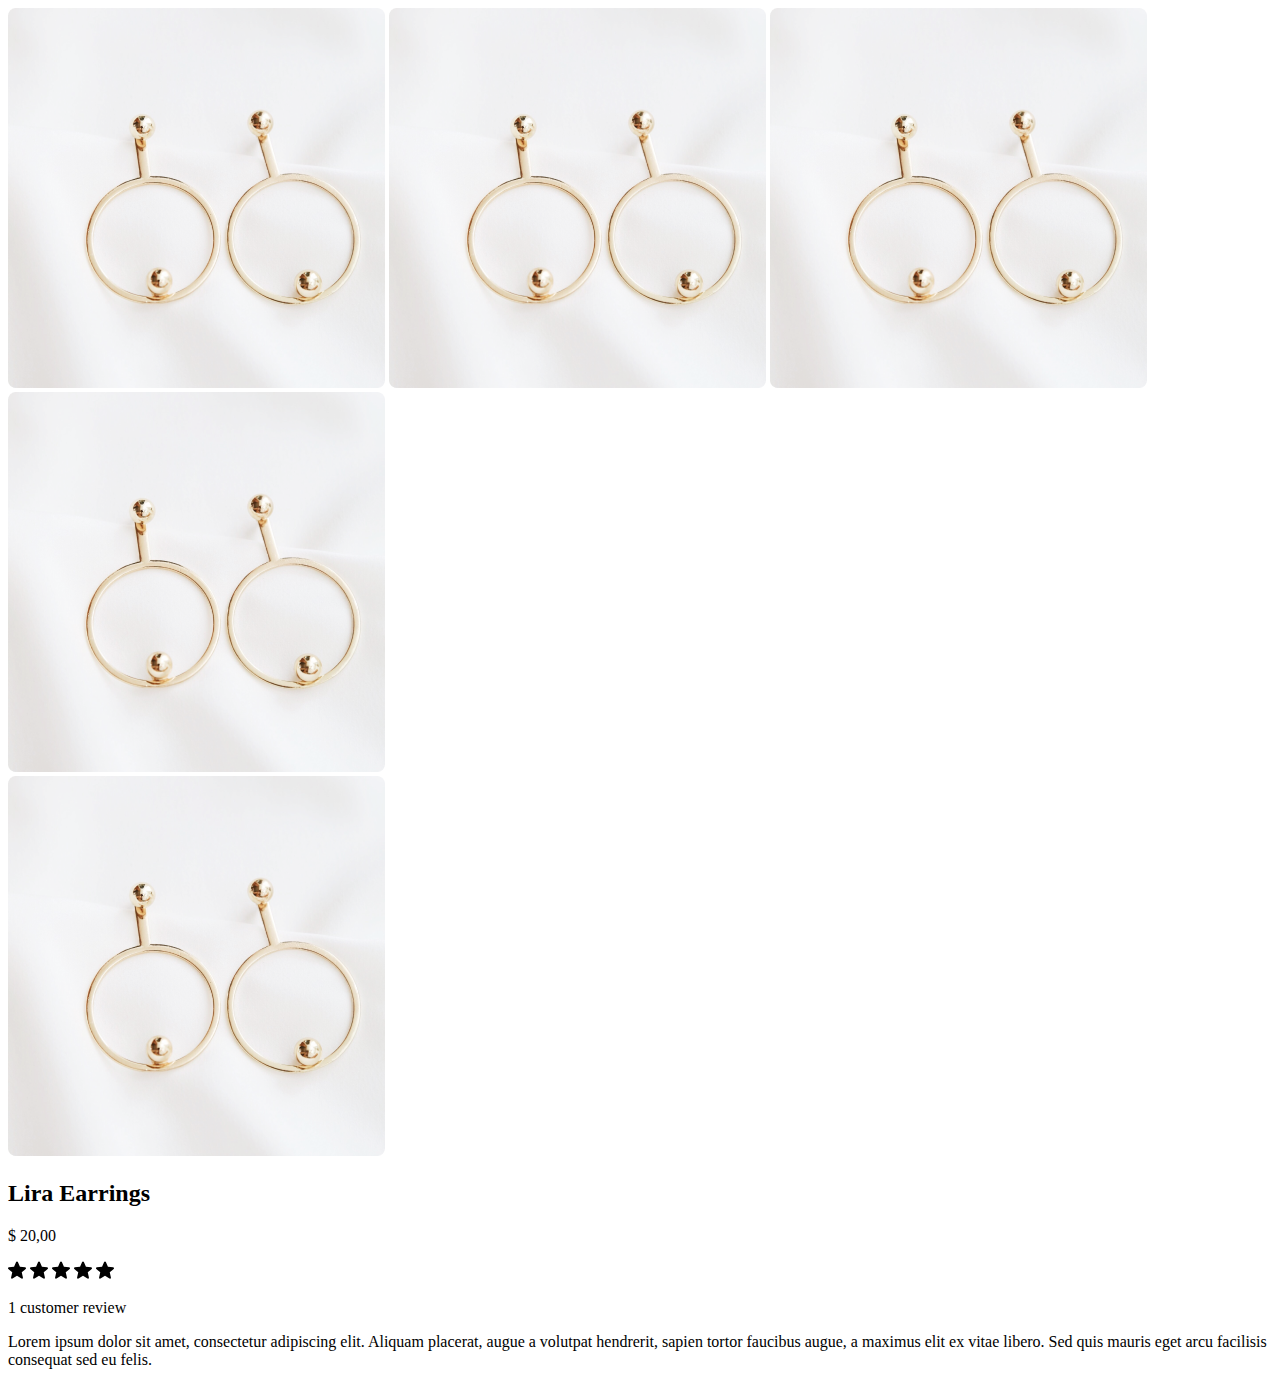
==== grid.html @ 883b66ac "hero" ====
<!DOCTYPE html>
<html lang="en">
<head>
    <meta charset="UTF-8">
    <meta name="viewport" content="width=device-width, initial-scale=1.0">
    <title>Document</title>
    <link rel="stylesheet" href="style.css">
</head>
<body>
    <div class="grid grid-cols-1 md:grid-cols-5 gap-3 overflow-x-hidden ">
        <!-- on small screen it order-2 it not working the div just becomes hidden -->
        <div class="flex flex-row justify-between md:flex-col gap-1 md:gap-3 col-span-1 md:order-1 basis-1/2">
            <img src="images/item1.png" alt="" class="w-1/4 md:w-1/2">
            <img src="images/item1.png" alt="" class="w-1/4 md:w-1/2">
            <img src="images/item1.png" alt="" class="w-1/4 md:w-1/2">
            <img src="images/item1.png" alt="" class=" hidden md:block w-1/4 md:w-1/2">
        </div>

        <div class="col-span-2 order-1 md:order-2">
            <img src="/images/item1.png" alt="" class="w-full h-full">
        </div>

        <div class="order-3 col-span-2">
            <h2>Lira Earrings</h2>
            <p class="text-dessert">$ 20,00</p>
    
            <div class="flex gap-2">
                <div class="flex">
                    <img src="images/fullstar.svg" alt="" class="w-5">
                    <img src="images/fullstar.svg" alt="" class="w-5">
                    <img src="images/fullstar.svg" alt="" class="w-5">
                    <img src="images/fullstar.svg" alt="" class="w-5">
                    <img src="images/fullstar.svg" alt="" class="w-5">
                </div>

                <p>1 customer review</p>
            </div>

            <p>Lorem ipsum dolor sit amet, consectetur adipiscing elit. Aliquam 
                placerat, augue a volutpat hendrerit, sapien tortor faucibus 
                augue, a maximus elit ex vitae libero. Sed quis mauris eget arcu 
                facilisis consequat sed eu felis. 
            </p>
        
        </div>
    </div>
</body>
</html>
---- style.css ----
@tailwind base;

@tailwind components;

@tailwind utilities;

@font-face {
    font-family: 'Allerta';
    src: url('/Allerta_Stencil/AllertaStencil-Regular.ttf');
}
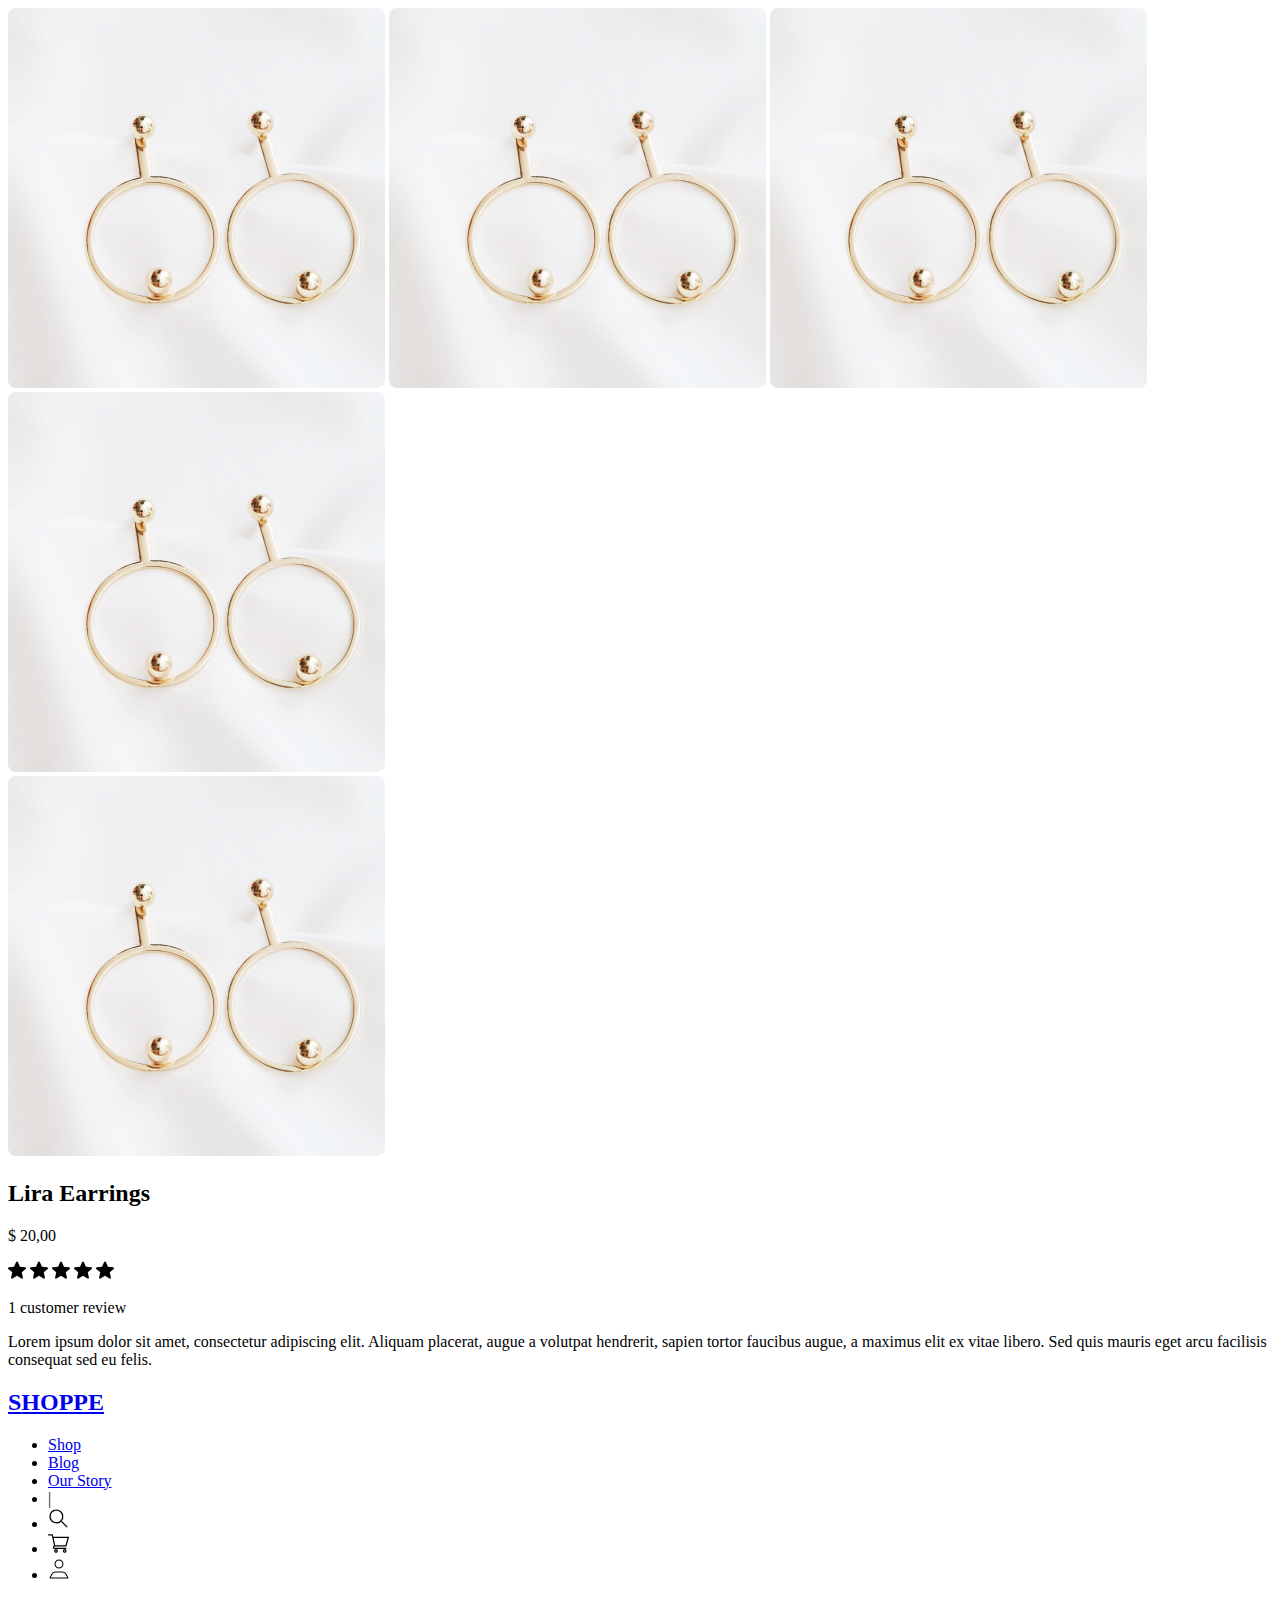
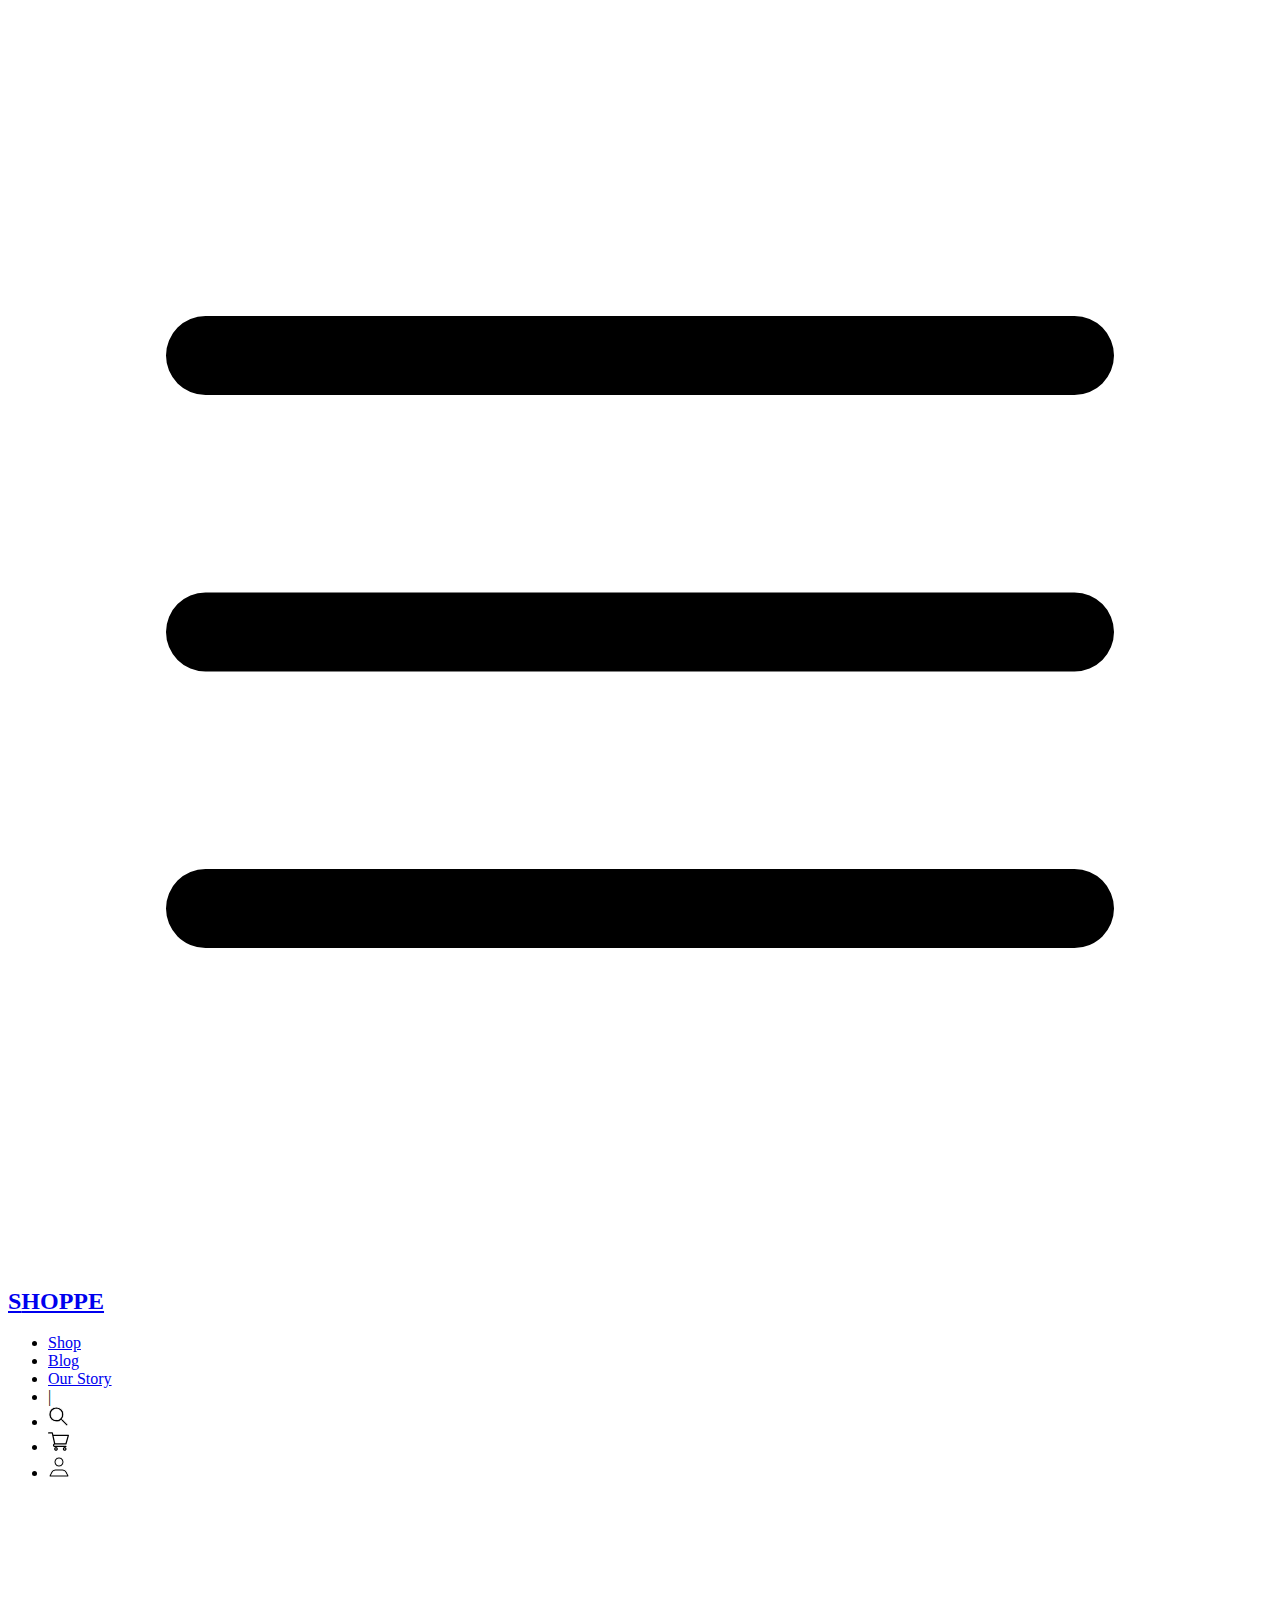
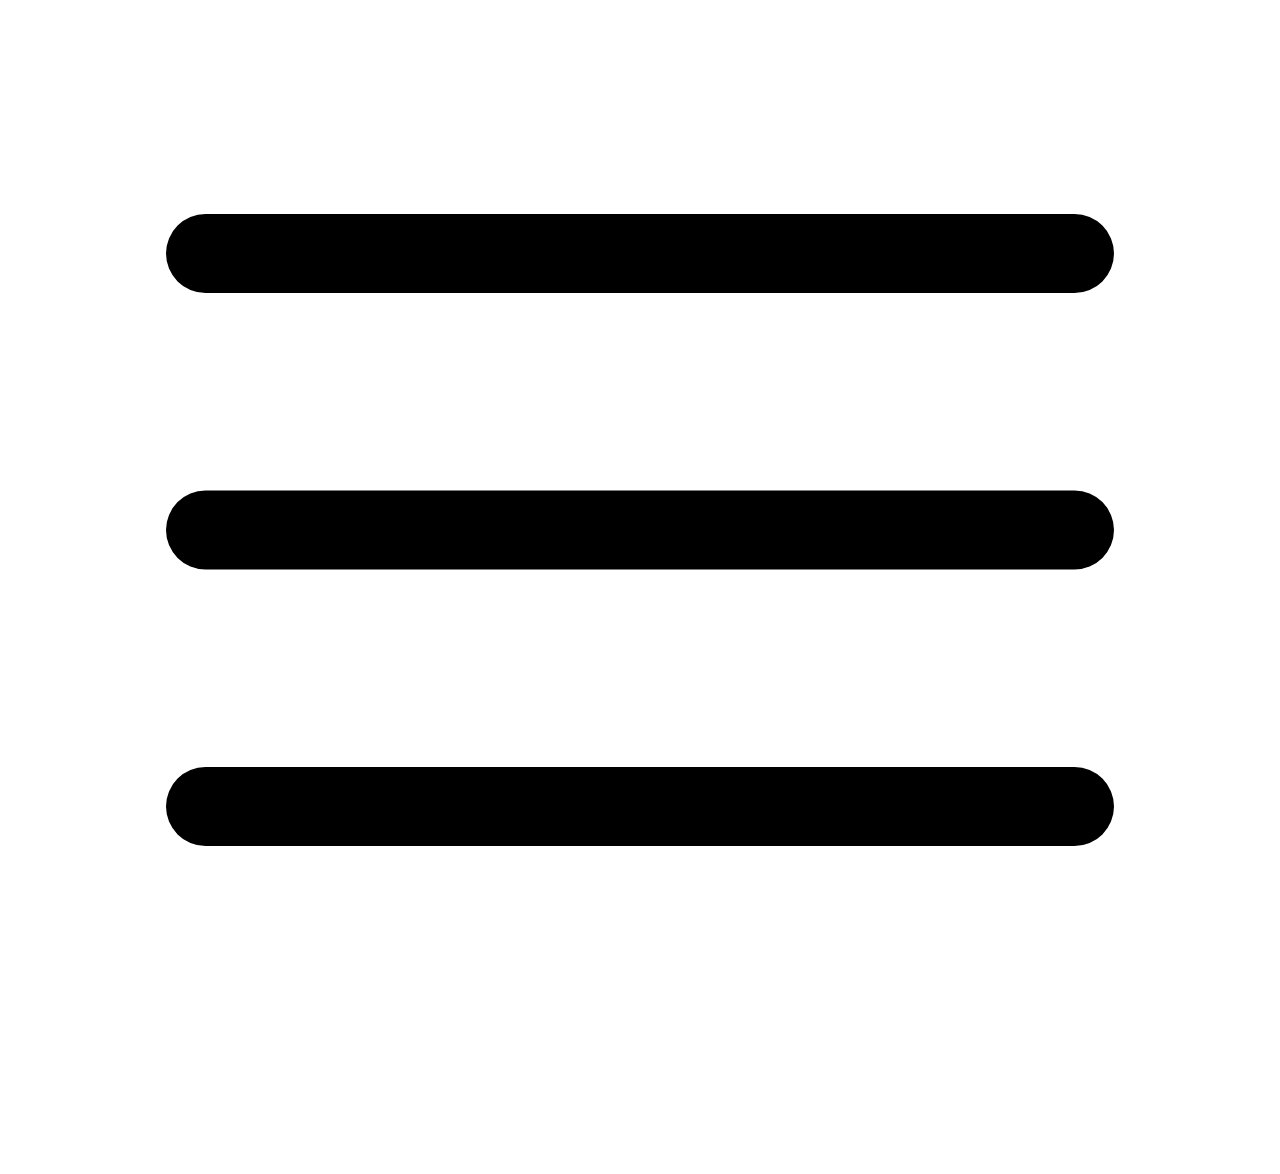
==== commit daf84709: "updated" ====
--- a/grid.html
+++ b/grid.html
@@ -44,5 +44,63 @@
         
         </div>
     </div>
+
+
+
+
+
+
+    <nav class="flex justify-center md:justify-between items-center px-6 py-4">
+        <h2 class="font-Allerta text-3xl basis-1/2 self-end md:basis-0">
+            <a href="/" class="text-dessert">
+                <span class="text-dessert">S</span>HOPPE
+            </a>
+        </h2>
+    
+        <ul class="md:flex items-center gap-10 hidden">
+            <li><a href="shop2.html" class="text-black hover:text-dessert">Shop</a></li>
+            <li><a href="#" class="text-black hover:text-dessert">Blog</a></li>
+            <li><a href="#" class="text-black hover:text-dessert">Our Story</a></li>
+            <li><span class="text-gray-300">|</span></li>
+            <li><img src="images/search.svg" alt="Search"></li>
+            <li><img src="images/cart.svg" alt="Shopping Cart"></li>
+            <li><img src="images/account.svg" alt="Account"></li>
+        </ul>
+    
+        <div class="md:hidden justify-self-end basis-1/2">
+            <svg xmlns="http://www.w3.org/2000/svg" aria-label="Menu" fill="none" viewBox="0 0 24 24" stroke-width="1.5" stroke="currentColor" class="size-6">
+                <path stroke-linecap="round" stroke-linejoin="round" d="M3.75 6.75h16.5M3.75 12h16.5m-16.5 5.25h16.5" />
+            </svg>
+        </div>
+    </nav>
+
+
+    <nav class="flex justify-between items-center px-6 py-4">
+        <!-- Center H2 on small screens -->
+        <h2 class="font-Allerta text-3xl text-center flex-1 md:flex-none md:text-left">
+            <a href="/" class="text-dessert">
+                <span class="text-dessert">S</span>HOPPE
+            </a>
+        </h2>
+    
+        <ul class="md:flex items-center gap-10 hidden">
+            <li><a href="shop2.html" class="text-black hover:text-dessert">Shop</a></li>
+            <li><a href="#" class="text-black hover:text-dessert">Blog</a></li>
+            <li><a href="#" class="text-black hover:text-dessert">Our Story</a></li>
+            <li><span class="text-gray-300">|</span></li>
+            <li><img src="images/search.svg" alt="Search"></li>
+            <li><img src="images/cart.svg" alt="Shopping Cart"></li>
+            <li><img src="images/account.svg" alt="Account"></li>
+        </ul>
+    
+        <!-- SVG at the end for small screens -->
+        <div class="md:hidden">
+            <svg xmlns="http://www.w3.org/2000/svg" aria-label="Menu" fill="none" viewBox="0 0 24 24" stroke-width="1.5" stroke="currentColor" class="size-6">
+                <path stroke-linecap="round" stroke-linejoin="round" d="M3.75 6.75h16.5M3.75 12h16.5m-16.5 5.25h16.5" />
+            </svg>
+        </div>
+    </nav>
+    
+    
 </body>
 </html>